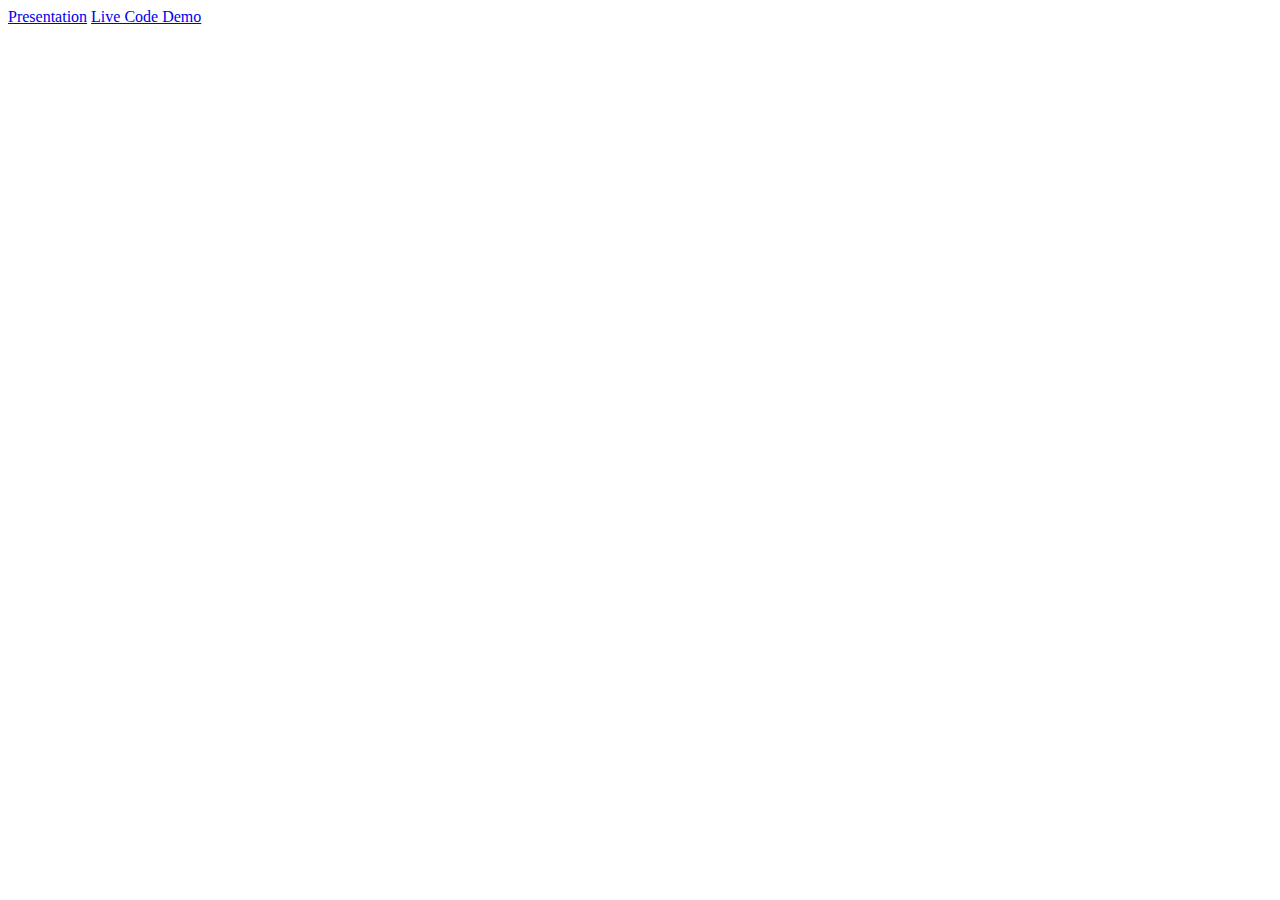
==== index.html @ 4154c86b "add landing page skeleton" ====
<!doctype html>
<html lang="en">
    <head>
        <meta charset="utf-8">
        <title>Integrating ArcGIS Services with Leaflet.js</title>        
        <meta name="viewport" content="width=device-width, initial-scale=1">
        <meta name="author" content="Patrick McKinney">
        <meta name="description" content="Presentation and live code demo files from the Integrating ArcGIS Services with Leaflet.js presentation held at the 2018 GeoDev Summit in Harrisburg, Pennsylvania.">       
        <!-- Stylesheets -->              
    </head>
    <body>
        <div>
            <a href="presentation/">Presentation</a>
            <a href="live-demo/">Live Code Demo</a>            
        </div>
    </body>
</html>
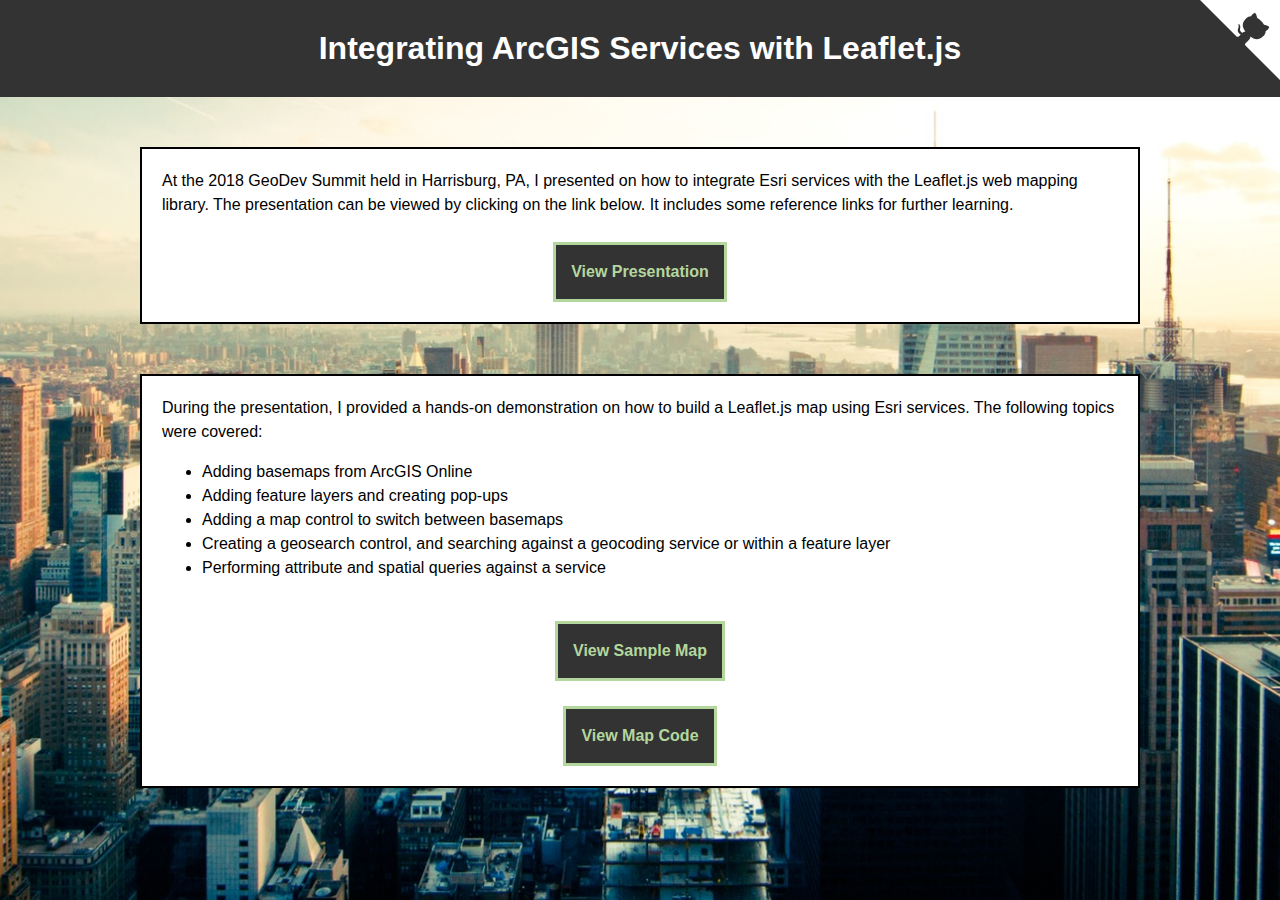
==== commit f2d867e9: "add styling to landing page" ====
--- a/index.html
+++ b/index.html
@@ -2,16 +2,51 @@
 <html lang="en">
     <head>
         <meta charset="utf-8">
-        <title>Integrating ArcGIS Services with Leaflet.js</title>        
+        <title>Integrating ArcGIS Services with Leaflet.js</title>
+        <meta http-equiv="x-ua-compatible" content="ie=edge">
         <meta name="viewport" content="width=device-width, initial-scale=1">
         <meta name="author" content="Patrick McKinney">
-        <meta name="description" content="Presentation and live code demo files from the Integrating ArcGIS Services with Leaflet.js presentation held at the 2018 GeoDev Summit in Harrisburg, Pennsylvania.">       
-        <!-- Stylesheets -->              
+        <meta name="description" content="Presentation and live code demo files from the Integrating ArcGIS Services with Leaflet.js presentation held at the 2018 GeoDev Summit in Harrisburg, Pennsylvania."> 
+
+        <!-- Place favicon.ico in the root directory -->
+        
+        <!-- Normalize -->
+        <link rel="stylesheet" type="text/css" href="assets/css/normalize.css" />
+        <!-- Page Styles -->
+        <link rel="stylesheet" type="text/css" href="assets/css/style.css" />     
     </head>
     <body>
-        <div>
-            <a href="presentation/">Presentation</a>
-            <a href="live-demo/">Live Code Demo</a>            
-        </div>
+        <!--[if lt IE 9]>
+            <p class="browserupgrade">You are using an <strong>outdated</strong> browser. Please <a href="http://browsehappy.com/">upgrade your browser</a> to improve your experience.</p>
+        <![endif]-->
+        <section class="header">
+            <h1>Integrating ArcGIS Services with Leaflet.js</h1>
+            <a href="https://github.com/pmacMaps/geodev-summit-2018-presentation" title="View source on Github" aria-label="View source on Github">
+                      <svg width="80" height="80" viewBox="0 0 250 250" style="fill:#fff; color:#333; position: absolute; top: 0; border: 0; right: 0;" aria-hidden="true">
+                        <path d="M0,0 L115,115 L130,115 L142,142 L250,250 L250,0 Z"></path>
+                        <path d="M128.3,109.0 C113.8,99.7 119.0,89.6 119.0,89.6 C122.0,82.7 120.5,78.6 120.5,78.6 C119.2,72.0 123.4,76.3 123.4,76.3 C127.3,80.9 125.5,87.3 125.5,87.3 C122.9,97.6 130.6,101.9 134.4,103.2" fill="currentColor" style="transform-origin: 130px 106px;" class="octo-arm"></path>
+                        <path d="M115.0,115.0 C114.9,115.1 118.7,116.5 119.8,115.4 L133.7,101.6 C136.9,99.2 139.9,98.4 142.2,98.6 C133.8,88.0 127.5,74.4 143.8,58.0 C148.5,53.4 154.0,51.2 159.7,51.0 C160.3,49.4 163.2,43.6 171.4,40.1 C171.4,40.1 176.1,42.5 178.8,56.2 C183.1,58.6 187.2,61.8 190.9,65.4 C194.5,69.0 197.7,73.2 200.1,77.6 C213.8,80.2 216.3,84.9 216.3,84.9 C212.7,93.1 206.9,96.0 205.4,96.6 C205.1,102.4 203.0,107.8 198.3,112.5 C181.9,128.9 168.3,122.5 157.7,114.1 C157.9,116.9 156.7,120.9 152.7,124.9 L141.0,136.5 C139.8,137.7 141.6,141.9 141.8,141.8 Z" fill="currentColor" class="octo-body"></path>
+                      </svg>
+            </a>
+        </section>        
+        <section class="wrap">            
+            <section class="element">
+                <p>At the 2018 GeoDev Summit held in Harrisburg, PA, I presented on how to integrate Esri services with the Leaflet.js web mapping library.  The presentation can be viewed by clicking on the link below.  It includes some reference links for further learning.</p>
+                <a class="btn" href="presentation/">View Presentation</a>
+            </section>
+            <section class="element">
+                 <p>During the presentation, I provided a hands-on demonstration on how to build a Leaflet.js map using Esri services.  The following topics were covered:</p>
+                 <ul>
+                    <li>Adding basemaps from ArcGIS Online</li>
+                    <li>Adding feature layers and creating pop-ups</li>
+                    <li>Adding a map control to switch between basemaps</li>
+                    <li>Creating a geosearch control, and searching against a geocoding service or within a feature layer</li>
+                    <li>Performing attribute and spatial queries against a service</li> 
+                 </ul>
+                 <a class="btn" href="/live-demo/">View Sample Map</a>
+                 <br />
+                 <a class="btn" href="https://github.com/pmacMaps/geodev-summit-2018-presentation/tree/master/live-demo">View Map Code</a>
+            </section>            
+        </section>
     </body>
 </html>--- a/assets/css/style.css
+++ b/assets/css/style.css
@@ -0,0 +1,106 @@
+body {
+  width: 100%;
+  height: 100%;
+  background: url(../media/skyline-buildings.jpg) no-repeat center center fixed; 
+  -webkit-background-size: cover;
+  -moz-background-size: cover;
+  -o-background-size: cover;
+  background-size: cover;
+}
+
+section,
+h1,
+p,
+a {
+    margin: 0;
+    padding: 0;
+}
+
+a {
+    text-decoration: none;
+    color: blue;
+}
+
+a:hover,
+a:focus {
+    text-decoration: underline;
+}
+
+.wrap {
+   max-width: 1000px;
+   margin: 0 auto;
+   text-align: center;
+}
+
+.header {
+    padding: 30px;
+    background: #333;
+    color: #fff;
+    text-align: center;
+}
+
+.header h1 {
+    font-size: 2em;
+}
+
+.header h1 > br {
+    display: none;
+}
+
+.element {
+    margin: 50px auto;
+    padding: 20px;
+    border: 2px solid #000;
+    background: #fff;
+    line-height: 1.5em;
+}
+
+.element p,
+.element ul {
+    text-align: left;
+    font-size: 1em;
+}
+
+a.btn {
+    display: inline-block;
+    margin-top: 25px;
+    padding: 15px;
+    border: 3px solid #B4D79E;
+    background: #333;
+    color: #B4D79E;
+    text-align: center;
+    text-decoration: none;
+    font-weight: bold;
+    -webkit-transition: color 0.2s, background 0.2s;
+    -moz-transition: color 0.2s, background 0.2s;
+    -o-transition: color 0.2s, background 0.2s;
+    transition: color 0.2s, background 0.2s;
+}
+
+a.btn:hover,
+a.btn:focus {
+    background: #B4D79E;
+    color: #fff;
+}
+
+ul {
+    list-style-type: disc;
+}
+
+/*** Media Query ***/
+@media screen and (max-width: 700px) {
+    .header h1 {
+        font-size: 1.5em;
+    }
+        
+    .header h1 > br {
+    display: inline;
+    }
+}
+
+@media screen and (max-width: 1050px) {
+    .wrap {
+        padding-left: 15px;
+        padding-right: 15px;
+    }
+}